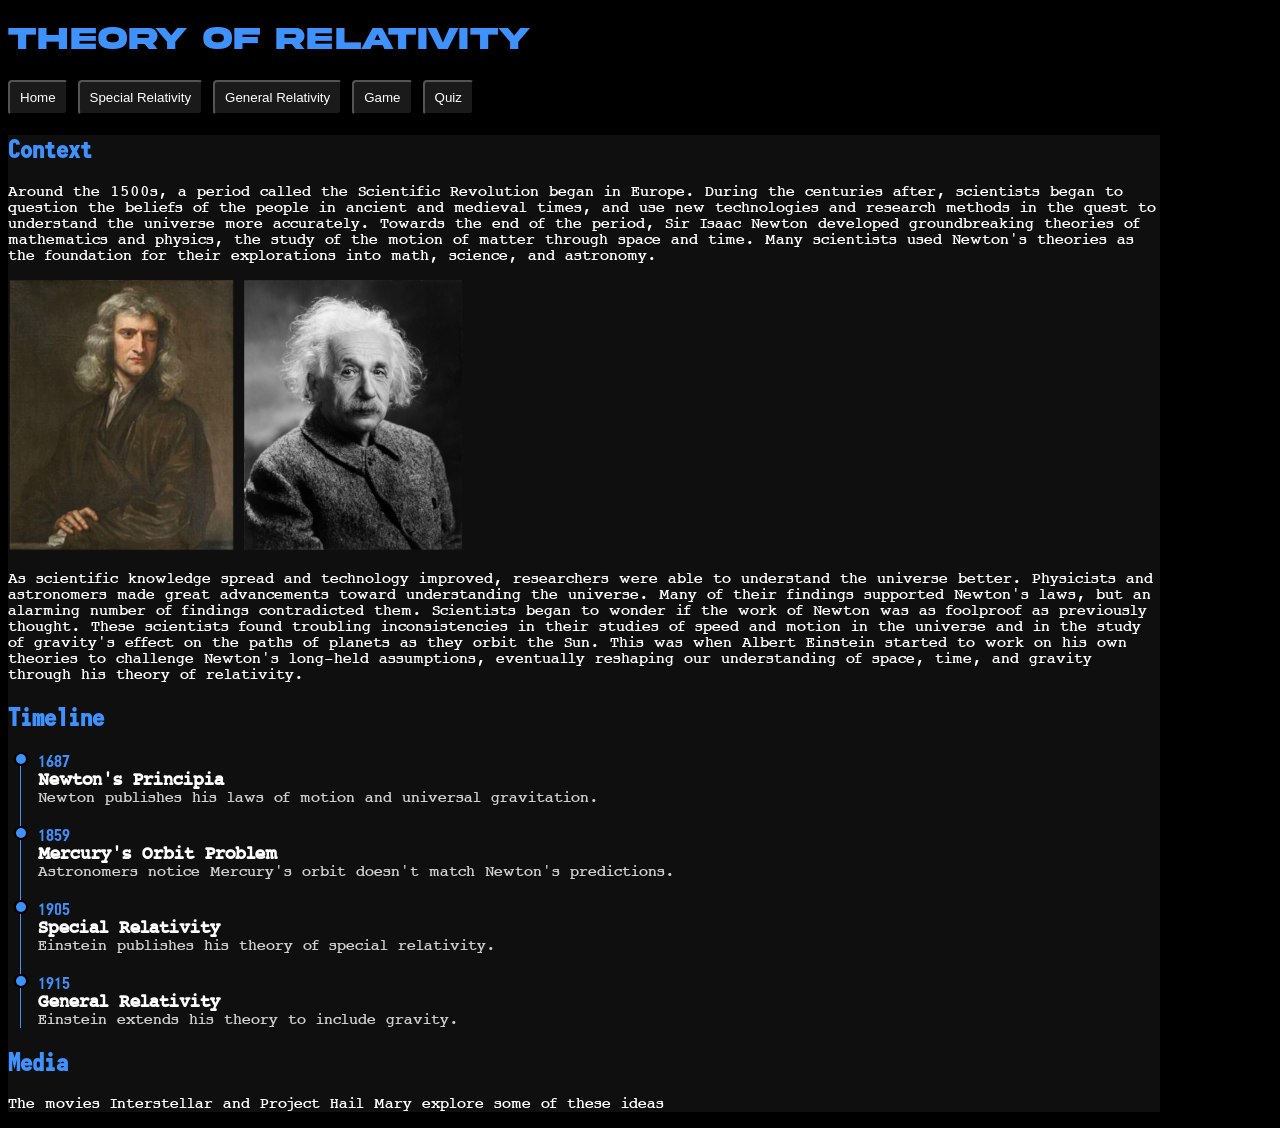
==== 01_Noah_264577G_A2/index.html @ 9bd094c4 "Add files via upload" ====
<!DOCTYPE html>
<html lang="en">
	<head>
		<title>Assignment 2</title>
		<meta charset="UTF-8">
		<meta name="viewport" content="width=device-width, initial-scale=1.0">
		<link rel="stylesheet" href="style.css">
		<script src="main.js" defer></script>
	</head>
	<body>
		<header>
			<h1>Theory of Relativity</h1>
			<nav> <!--menu system-->
				<button id="hamIcon">Open Menu</button>
				<ul> <!--Menu Buttons-->
					<li><button id="page1btn">Home</button></li>
					<li><button id="page2btn">Special Relativity</button></li>
					<li><button id="page3btn">General Relativity</button></li>
					<li><button id="page4btn">Game</button></li>
					<li><button id="page5btn">Quiz</button></li>
				</ul>
			</nav>
		</header>
		<main id="pagecontainer">
			<!--First Section-->
			<section class="page" id="page1">
				<h2>Context</h2>
				<p>
					Around the 1500s, a period called the Scientific Revolution began in Europe. During the centuries after, scientists began to question the
					beliefs of the people in ancient and medieval times, and use new technologies and research methods in the quest to understand the universe more accurately. 
					Towards the end of the period, Sir Isaac Newton developed groundbreaking theories of mathematics 
					and physics, the study of the motion of matter through space and time. Many scientists used Newton's theories as the foundation for their
					explorations into math, science, and astronomy.
				</p>
				<img class="newton" src="images/invis.png" alt="Picture of Newton" title="Sir Isaac Newton">
				<img class="einstein" src="images/invis.png" alt="Picture of Einstein" title="Albert Einstein">
				<p>
					As scientific knowledge spread and technology improved, researchers were able to understand the universe better.
					Physicists and astronomers made great advancements toward understanding the universe. Many of their findings
					supported Newton's laws, but an alarming number of findings contradicted them. Scientists began to wonder if the work of
					Newton was as foolproof as previously thought. These scientists found troubling inconsistencies in
					their studies of speed and motion in the universe and in the study of gravity's effect on the paths of planets as they orbit the Sun.
					This was when Albert Einstein started to work on his own theories to challenge Newton's long-held assumptions, eventually reshaping
					our understanding of space, time, and gravity through his theory of relativity.
				</p>
				<!--Timeline-->
				<h2>Timeline</h2>
				<div class="timeline">
					<div class="timelineLine"></div>
					<!--Years-->
					<ul class="timelineContent">
						<li>
							<div class="timelineDot"></div>
							<span class="timelineYear">1687</span>
							<h3>Newton's Principia</h3>
							<p>Newton publishes his laws of motion and universal gravitation.</p>
						</li>
						<li>
							<div class="timelineDot"></div>
							<span class="timelineYear">1859</span>
							<h3>Mercury's Orbit Problem</h3>
							<p>Astronomers notice Mercury's orbit doesn't match Newton's predictions.</p>
						</li>
						<li>
							<div class="timelineDot"></div>
							<span class="timelineYear">1905</span>
							<h3>Special Relativity</h3>
							<p>Einstein publishes his theory of special relativity.</p>
						</li>
						<li>
							<div class="timelineDot"></div>
							<span class="timelineYear">1915</span>
							<h3>General Relativity</h3>
							<p>Einstein extends his theory to include gravity.</p>
						</li>
					</ul>
				</div>
				<h2>Media</h2>
				<p>The movies Interstellar and Project Hail Mary explore some of these ideas</p>
			</section>
			<!--Second Section-->
			<section class="page" id="page2">
				<h2>Special</h2>
				<p>
					In 1905, Albert Einstein published a study called "The Electrodynamics of Moving Bodies." The paper is much more widely known as the "Special Theory of Relativity."
					Einstein posited that forces such as speed, time, mass, and energy are closely linked in the natural world.
					Changes in one force bring changes to the others. He described the unique relationship between some of these forces with the equation E = mc^2, in which E
					represents energy, m represents mass, and c represents the speed of light. According to this formula, great speeds can alter other aspects of physics, such
					as time or mass. However, the theory left out one crucial component, gravity. He would then work on a new theory that would incorporate the force of gravity into the equation.
				</p>
				<img class="special" src="images/invis.png" alt="Picture of Time Dilation" title="Special Relativity">
				<img class="train" src="images/invis.png" alt="Picture of Train Explanation" title="Train Thought Experiment">
				<h2>Evidence</h2>
				<p>
					Although this concept may seem very strange, scientists have confirmed it in some practical tests. One test proved, for instance, that a
					clock traveling in a jet plane at great speeds will measure time more slowly than a clock that is at rest.
				</p>
			</section>
			<!--Third Section-->
			<section class="page" id="page3">
				<h2>General</h2>
				<p>
					In 1915, Einstein introduced the core field equations of General Relativity, and in 1916, he published the complete overview of it. 
					The General Theory explained gravity in relation to the other forces of the universe. Einstein explained that massive objects in space, such as stars
					and planets, cause the shape of space to warp into a curve. Basically, large objects can push space downward. An everyday example of this occurs when
					a person lies on a bed. The weight of the person's body causes the bed mattress to sink downward slightly, changing the shape of its surface.
					Similarly, planets change the shape of space. The altered shape of space, in turn, alters the path of other, smaller objects that are moving through
					that space.
				</p>
				<img class="general" src="images/invis.png" alt="Picture of how mass effects spacetime" title="General Relativty">
				<img class="gravity" src="images/invis.png" alt="Picture of how mass effects spacetime" title="Gravity">
				<h2>Evidence</h2>
				<p>
					In 1919, Sir Arthur Eddington observed the bending of starlight during a solar eclipse, which proves the theory.
				</p>
			</section>
			<!--Fourth Section-->
			<section class="page" id="page4">
				<h2>Game</h2>
				<div id="game">
					<img src="images/Galaxy.jpg" alt="Picture of the Milky Way Galaxy" title="Galaxy" id="galaxyImage">
					<img src="images/Spaceship.png" alt="Spaceship" id="spaceship">
				</div>
				<div id="spaceshipInterface">
					<p>Click anywhere in the galaxy</p>
					<div id="speedControl" class="game-hidden">
						<label for="speedSlider">Speed: <span id="speedValue">0.50c</span></label>
						<input type="range" id="speedSlider" min="0.10" max="0.99" step="0.01" value="0.50">
						<button id="launchBtn">Engage Drive</button>
					</div>
					<div id="results" class="game-hidden">
						<p>Time passed for traveller: <span id="shipTime"></span></p>
						<p>Time passed on Earth: <span id="earthTime"></span></p>
					</div>
					<button id="resetBtn" class="game-hidden">Reset</button>
				</div>
			</section>
			<!--Fifth Section-->
			<section class="page" id="page5">
				<h2>Quiz</h2>
				<fieldset>
					<legend>1. What period started around the 1500s that relates to understanding the universe better?</legend>
					<input type="radio" name="q1" value="Space"> Space Race
					<input type="radio" name="q1" value="Industrial"> Industrial Revolution
					<input type="radio" name="q1" value="Scientific"> Scientific Revolution
					<input type="radio" name="q1" value="Depression"> Great Depression
				</fieldset>
				<fieldset>
					<legend>2. Who discovered gravity?</legend>
					<input type="radio" name="q2" value="Einstein"> Albert Einstein
					<input type="radio" name="q2" value="Newton"> Sir Isaac Newton
					<input type="radio" name="q2" value="Tesla"> Nikola Tesla
					<input type="radio" name="q2" value="Galileo"> Galileo Galilei
				</fieldset>
				<fieldset>
					<legend>3. Which year did Einstein publish his theory of special relativity?</legend>
					<input type="radio" name="q3" value="1905"> 1905
					<input type="radio" name="q3" value="1915"> 1915
					<input type="radio" name="q3" value="1916"> 1916
					<input type="radio" name="q3" value="1906"> 1906
				</fieldset>
				<button id="btnSubmit">Submit Quiz</button>
				<h3 id="scorebox">Not submitted</h3>
			</section>
		</main>
		<footer>
		</footer>
	</body>
</html>
---- 01_Noah_264577G_A2/style.css ----
/* https://www.dafont.com/monofonto.font */
@font-face {font-family: 'Monofonto'; src: url('fonts/monofonto rg.otf');}
/* https://www.dafont.com/jackinput.font */
@font-face {font-family: 'JackInput'; src: url('fonts/JAi_____.TTF');}
/* https://www.dafont.com/akira-expanded.font */
@font-face {font-family: 'Akira'; src: url('fonts/Akira Expanded Demo.otf');}


/*html element css*/
html {
	background: black;
	color: white;
	font-family: 'JackInput';
}

h1 {
	color: #3f91fc;
	font-family: 'Akira';
}

h2 {
	color: #3f91fc;
	font-family: 'Monofonto';
}

/*remove margin and padding from menu navigation area*/
nav ul {
	list-style: none;
	margin: 0;
	padding: 0;
}

nav ul li {
	display: inline;
}

button {
	cursor: pointer;
	padding: 8px 10px;
	color: white;
	background: #1a1a1a;
	border-radius: 4px;
}

button:hover {
	background: #333333;
}




/*class css*/
.page {
	width: 90vw;
	background: #0f0f0f;
	animation-name: pageFadeIn;
	animation-duration: 1s;
	animation-timing-function: ease-out;
}

/*to unhide menu items*/
.menuShow {
	display: block;
}

/* Sprites */
.einstein {
	background: url('images/Sprite.png') no-repeat 0 0;
	width: 219px;
	height: 271px;
}

.newton {
	background: url('images/Sprite.png') no-repeat -220px 0;
	width: 226px;
	height: 271px;
}

.special {
	background: url('images/Sprite.png') no-repeat -701px -7px;
	width: 251px;
	height: 256px;
}

.train {
	background: url('images/Sprite.png') no-repeat -246px -287px;
	width: 410px;
	height: 228px;
}

.general {
	background: url('images/Sprite.png') no-repeat -450px 0;
	width: 228px;
	height: 271px;
}

.gravity {
	background: url('images/Sprite.png') no-repeat -659px -287px;
	width: 301px;
	height: 223px;
}





/*id css*/
#page1 {
	/*background: white;*/
}

#page2 {
	/*background: white;*/
}

#page3 {
	/*background: white;*/
}

#page4 {
	/*background: white;*/
}

#page5 {
	/*background: white;*/
}

#hamIcon {
	display: none;
}



/*Responsive menu*/
@media (max-width:800px) {
	/*make a menu items vertical*/
	nav ul li {
		display: block;
	}
	/* unhide menu icon */
	#hamIcon {
		display: block;
	}
	/*hide the menu item list*/
	nav ul {
		list-style: none;
		margin: 0;
		padding: 0;
		max-height: 0;
		overflow: hidden;
		transition: max-height 0.3s ease;
	}
	.menuShow {
		max-height: 300px;
	}
}




/*Keyframes css*/
@keyframes pageFadeIn {
	0% {opacity: 0}
	100% {opacity: 1}
}





/*Timeline*/
.timeline {
	position: relative;
}

.timelineLine {
	position: absolute;
	left: 12px;
	top: 0;
	bottom: 0;
	width: 1px;
	background: #3f91fc;
}

.timelineContent {
	list-style: none;
	margin: 0;
	padding: 0;
}

.timeline li {
	padding-left: 30px;
	margin-bottom: 20px;
}

.timelineDot {
	position: absolute;
	left: 6px;
	width: 10px;
	height: 10px;
	border-radius: 50%;
	background: #3f91fc;
	border: 2px solid black;
}

.timelineYear {
	font-family: 'Monofonto';
	color: #3f91fc;
}

.timeline h3 {
	font-family: 'JackInput';
	margin: 0;
}

.timeline p {
	color: #cfcfcf;
	margin: 0;
}

/*Game*/
#game {
	position: relative;
	display: inline-block;
}

#galaxyImage {
	display: block;
}

#spaceship {
	position: absolute;
	width: 40px;
	transform: translate(-50%, -50%);
	pointer-events: none;
	display: none;
}

.game-hidden {
	display: none;
}

#spaceshipInterface {
	float: right;
}
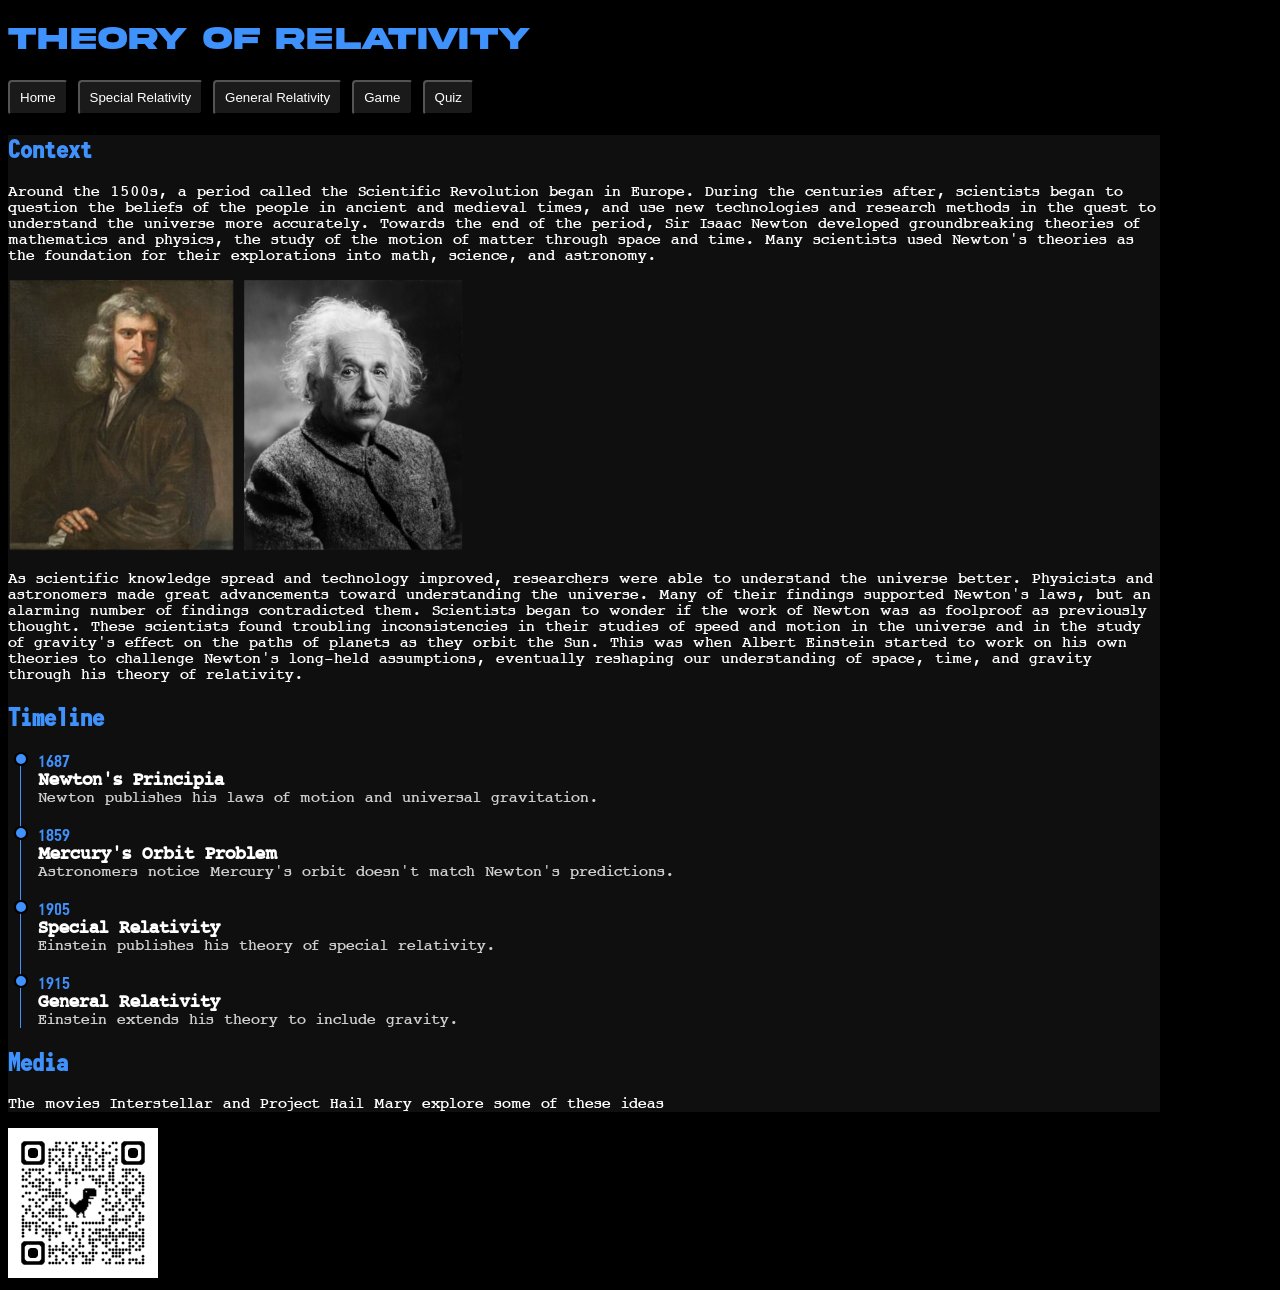
==== commit 397de6d0: "Add files via upload" ====
--- a/01_Noah_264577G_A2/index.html
+++ b/01_Noah_264577G_A2/index.html
@@ -164,6 +164,7 @@
 			</section>
 		</main>
 		<footer>
+			<img src="images/qrcode_blazenade.github.io.png" alt="QRCODE" title="QRCODE" id="QRCODE">
 		</footer>
 	</body>
 </html>
--- a/01_Noah_264577G_A2/style.css
+++ b/01_Noah_264577G_A2/style.css
@@ -127,6 +127,10 @@
 
 #hamIcon {
 	display: none;
+}
+
+#QRCODE {
+	width: 150px;
 }
 
 
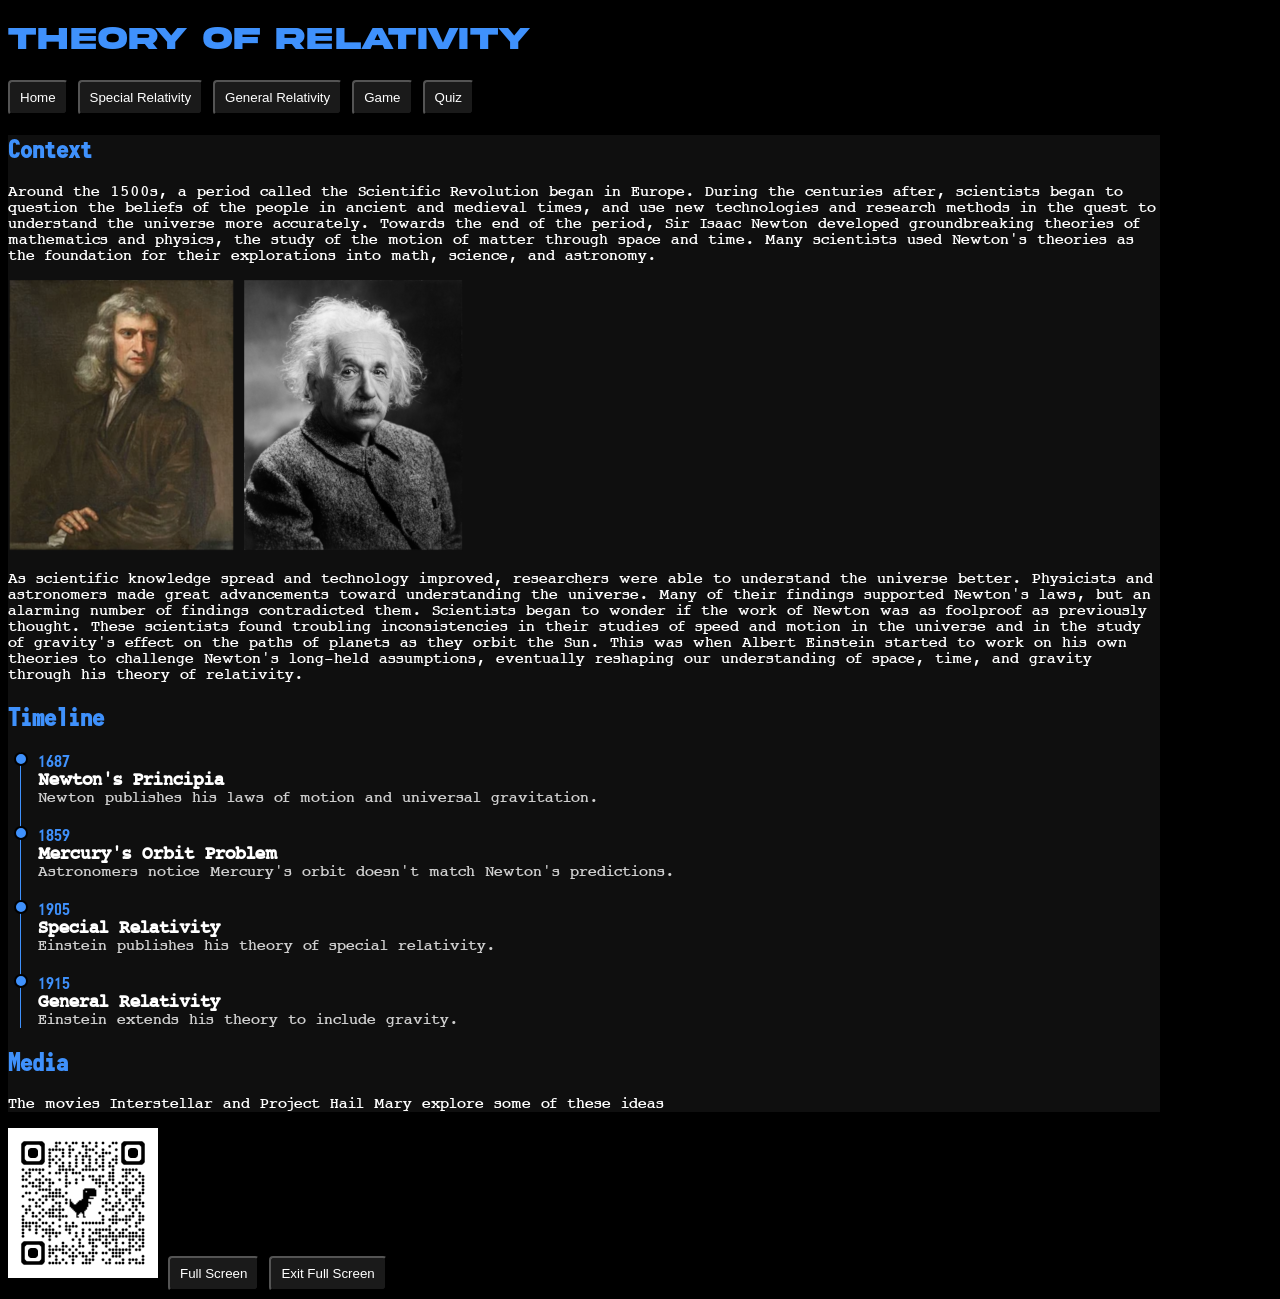
==== commit d0eaba6f: "Add files via upload" ====
--- a/01_Noah_264577G_A2/index.html
+++ b/01_Noah_264577G_A2/index.html
@@ -3,7 +3,9 @@
 	<head>
 		<title>Assignment 2</title>
 		<meta charset="UTF-8">
-		<meta name="viewport" content="width=device-width, initial-scale=1.0">
+		<meta name="viewport" content="width=device-width,initial-scale=1.0,maximum-scale=1,user-scalable=no">
+		<meta name="mobile-web-app-capable" content="yes">
+		<meta name="apple-mobile-web-app-capable" content="yes">
 		<link rel="stylesheet" href="style.css">
 		<script src="main.js" defer></script>
 	</head>
@@ -165,6 +167,8 @@
 		</main>
 		<footer>
 			<img src="images/qrcode_blazenade.github.io.png" alt="QRCODE" title="QRCODE" id="QRCODE">
+			<button id="btnFS">Full Screen</button>
+			<button id="btnWS">Exit Full Screen</button>
 		</footer>
 	</body>
 </html>
--- a/01_Noah_264577G_A2/style.css
+++ b/01_Noah_264577G_A2/style.css
@@ -157,6 +157,9 @@
 	.menuShow {
 		max-height: 300px;
 	}
+	#QRCODE {
+		display: none;
+	}
 }
 
 
